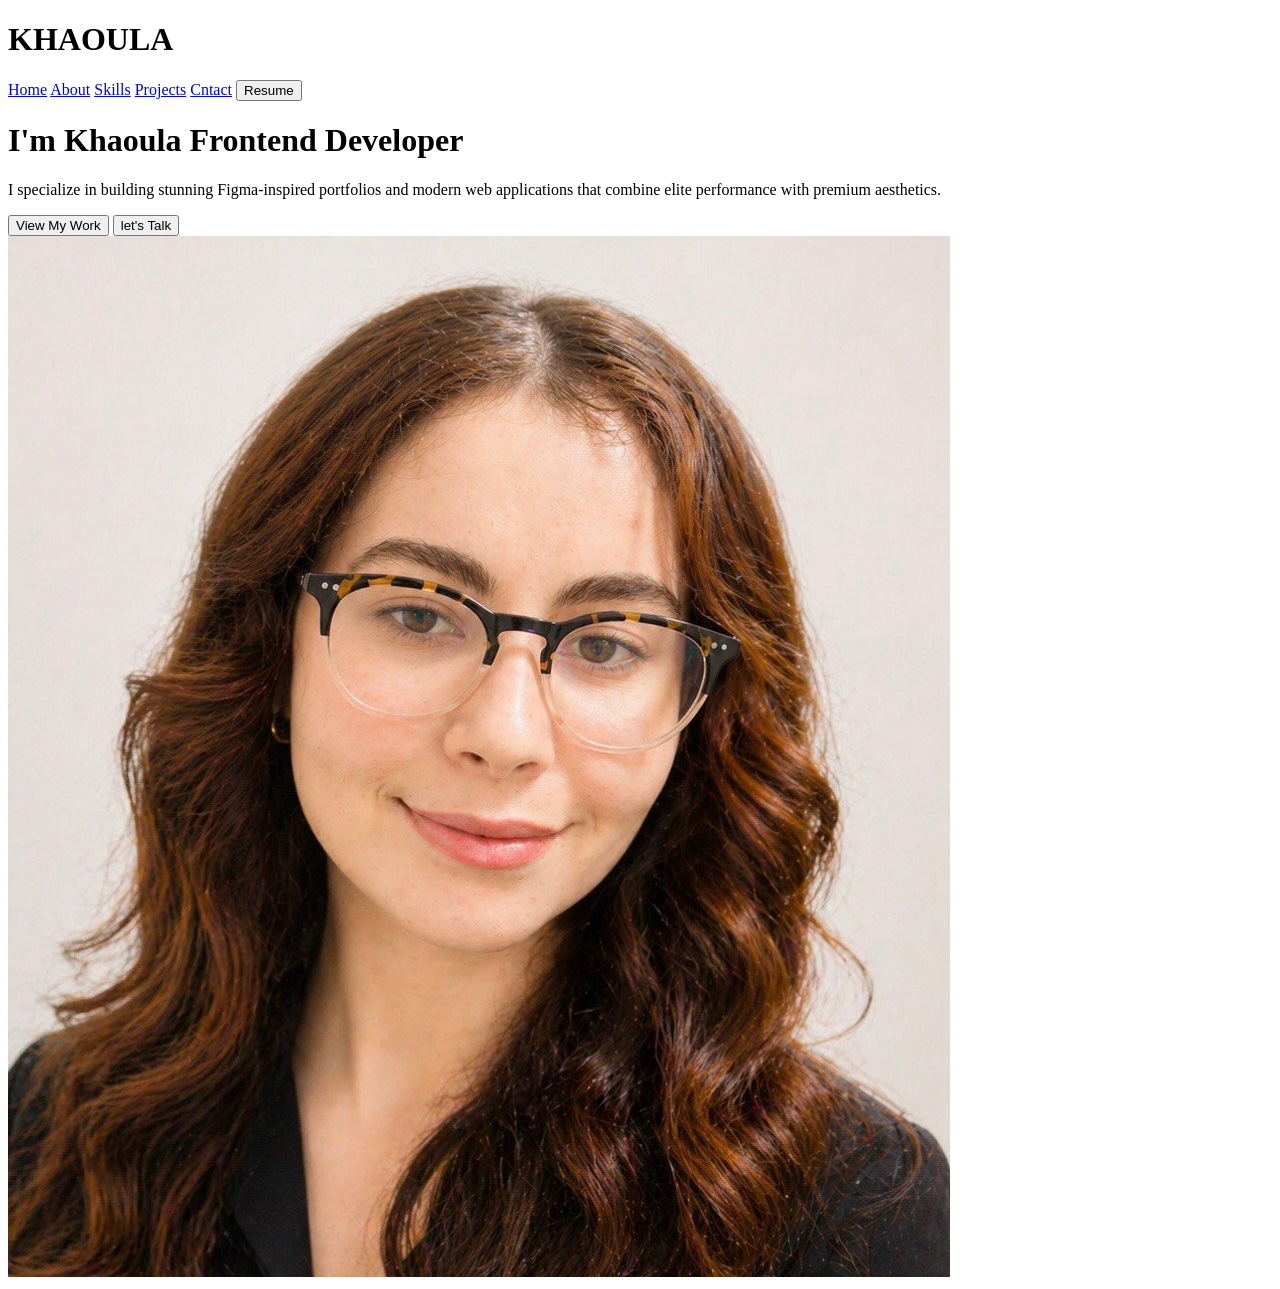
==== html-css/ex1/index.html @ 716d188d "introduction added" ====
<!DOCTYPE html>
<html lang="en">
<head>
    <meta charset="UTF-8">
    <meta name="viewport" content="width=device-width, initial-scale=1.0">
    <title>Khaoula's Portfolio</title>
</head>
<body>
    <header>
        <h1>KHAOULA</h1>
        <a href="#">Home</a>
        <a href="#">About</a>
        <a href="#">Skills</a>
        <a href="#">Projects</a>
        <a href="#">Cntact</a>
        <button>Resume</button>
    </header>
    <div class="container">
        <div class="title">
            <h1>I'm <b>Khaoula</b> Frontend Developer</h1>
        </div>
        <div class="text">
            <p>I specialize in building stunning Figma-inspired portfolios and modern web applications that combine elite performance with premium aesthetics.</p>
        </div>
        <div class="buttons">
            <button>View My Work</button>
            <button>let's Talk</button>
        </div>
    </div>
    <div class="image">
        <img src="cv.jpg" alt="Profile Photo">
    </div>
</body>
</html>
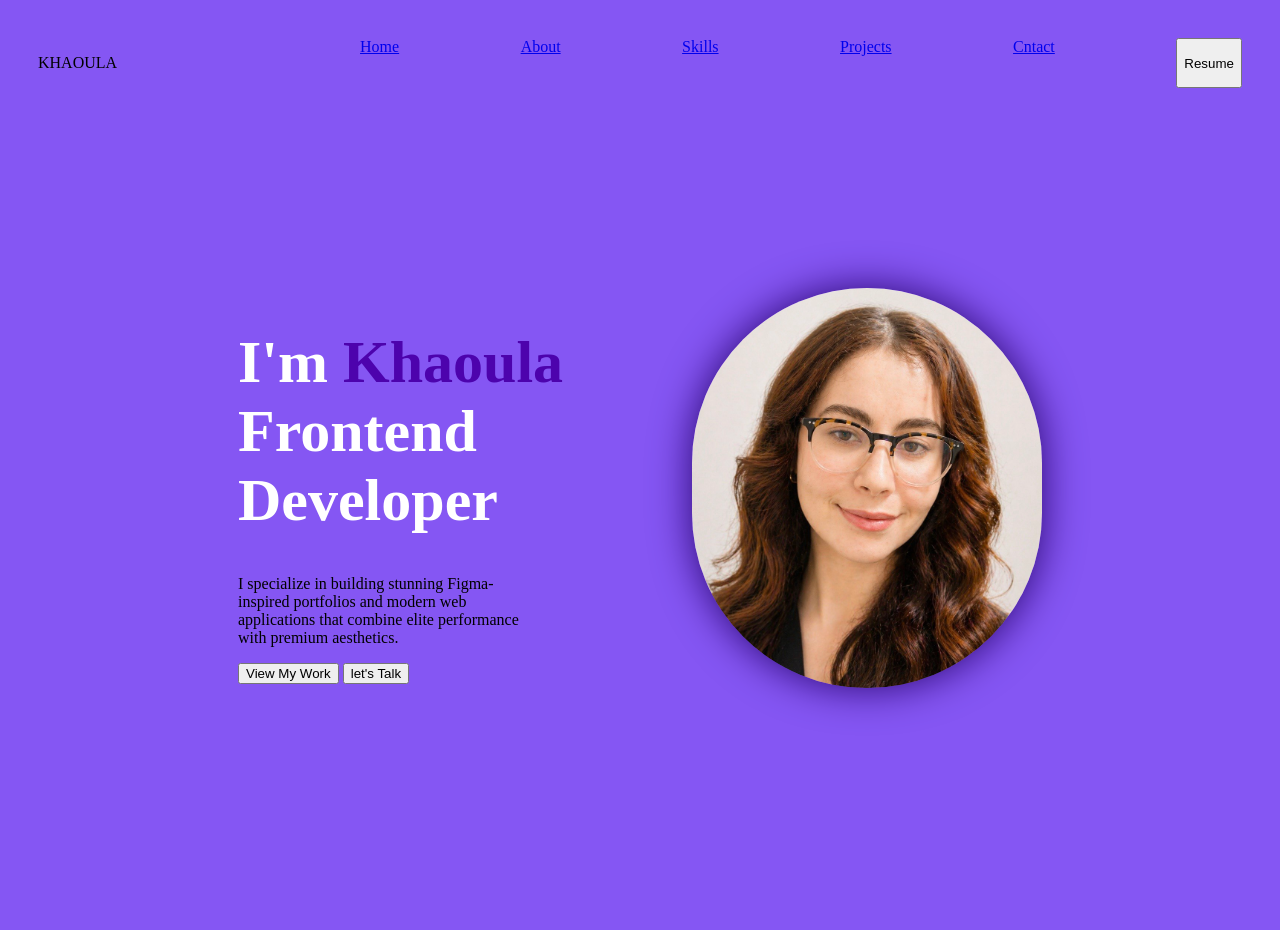
==== commit f0ae7402: "start adding the styling" ====
--- a/html-css/ex1/index.html
+++ b/html-css/ex1/index.html
@@ -3,11 +3,14 @@
 <head>
     <meta charset="UTF-8">
     <meta name="viewport" content="width=device-width, initial-scale=1.0">
+    <link rel="stylesheet" href="style.css">
     <title>Khaoula's Portfolio</title>
 </head>
 <body>
     <header>
-        <h1>KHAOULA</h1>
+        <p class="logo">KHAOULA</p>
+       
+        <div class="nav"></div>
         <a href="#">Home</a>
         <a href="#">About</a>
         <a href="#">Skills</a>
@@ -15,20 +18,24 @@
         <a href="#">Cntact</a>
         <button>Resume</button>
     </header>
+    
     <div class="container">
-        <div class="title">
-            <h1>I'm <b>Khaoula</b> Frontend Developer</h1>
+        <div class="left">
+            <h1 class="title">I'm <strong>Khaoula</strong> Frontend Developer</h1>
+        
+        
+            <p class="text">I specialize in building stunning Figma-inspired portfolios and modern web applications that combine elite performance with premium aesthetics.</p>
+        
+            <div class="buttons">
+                <button>View My Work</button>
+                <button>let's Talk</button>
+            </div>
         </div>
-        <div class="text">
-            <p>I specialize in building stunning Figma-inspired portfolios and modern web applications that combine elite performance with premium aesthetics.</p>
-        </div>
-        <div class="buttons">
-            <button>View My Work</button>
-            <button>let's Talk</button>
-        </div>
-    </div>
-    <div class="image">
+            
+        <div class="image">
         <img src="cv.jpg" alt="Profile Photo">
     </div>
+    </div>
+    
 </body>
 </html>
--- a/html-css/ex1/style.css
+++ b/html-css/ex1/style.css
@@ -0,0 +1,38 @@
+body{
+    padding: 30px;
+    background-color: rgb(133, 86, 243);
+    align-items: center;
+
+}
+
+header{
+    display: flex;
+    justify-content: space-between;
+
+}
+
+.container{
+    display: flex;
+    justify-content: space-between;
+    padding: 200px;
+}
+.title{
+    width: 400px;
+    color: #fff ;
+    font-size: 60px;
+}
+
+.text{
+    width: 300px;
+}
+strong{
+    color: rgb(77, 3, 173);
+
+}
+
+img{
+    border-radius: 999px;
+    width: 350px;
+    height: 400px;
+    box-shadow:  0px 0px 40px rgb(41, 3, 110);
+}
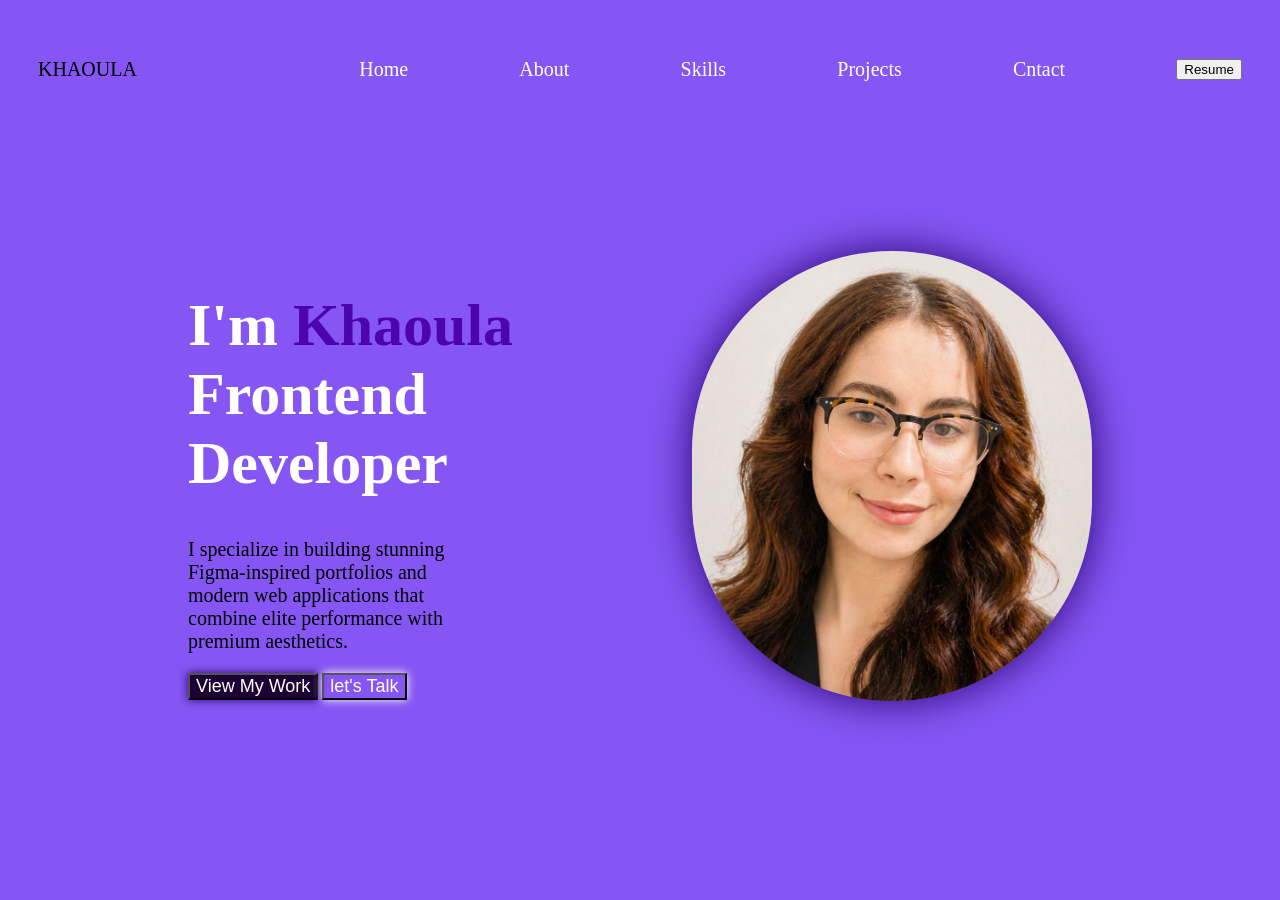
==== commit 52cf3772: "commited" ====
--- a/html-css/ex1/index.html
+++ b/html-css/ex1/index.html
@@ -27,8 +27,8 @@
             <p class="text">I specialize in building stunning Figma-inspired portfolios and modern web applications that combine elite performance with premium aesthetics.</p>
         
             <div class="buttons">
-                <button>View My Work</button>
-                <button>let's Talk</button>
+                <button class="btn1">View My Work</button>
+                <button class="btn2">let's Talk</button>
             </div>
         </div>
             
--- a/html-css/ex1/style.css
+++ b/html-css/ex1/style.css
@@ -2,19 +2,26 @@
     padding: 30px;
     background-color: rgb(133, 86, 243);
     align-items: center;
+    object-fit: cover;
 
 }
 
 header{
     display: flex;
     justify-content: space-between;
-
+    font-size: 20px;
+    align-items: center;
 }
 
+header a{
+    text-decoration: none;
+    color: white;
+    
+}
 .container{
     display: flex;
     justify-content: space-between;
-    padding: 200px;
+    padding: 150px;
 }
 .title{
     width: 400px;
@@ -24,6 +31,7 @@
 
 .text{
     width: 300px;
+    font-size: 20px;
 }
 strong{
     color: rgb(77, 3, 173);
@@ -32,7 +40,27 @@
 
 img{
     border-radius: 999px;
-    width: 350px;
-    height: 400px;
+    width: 400px;
+    height: 450px;
     box-shadow:  0px 0px 40px rgb(41, 3, 110);
+}
+
+.button{
+    margin-top: 30px;
+    
+
+}
+.btn1{
+    background-color: rgb(29, 3, 51);
+    color: white; 
+    box-shadow: 0 0 10px rgb(41, 3, 110);
+    font-size: 18px;
+}
+
+.btn2{
+    background-color: transparent;
+    color: white;
+    box-shadow: 0 0 10px white;
+    font-size: 18px;
+
 }
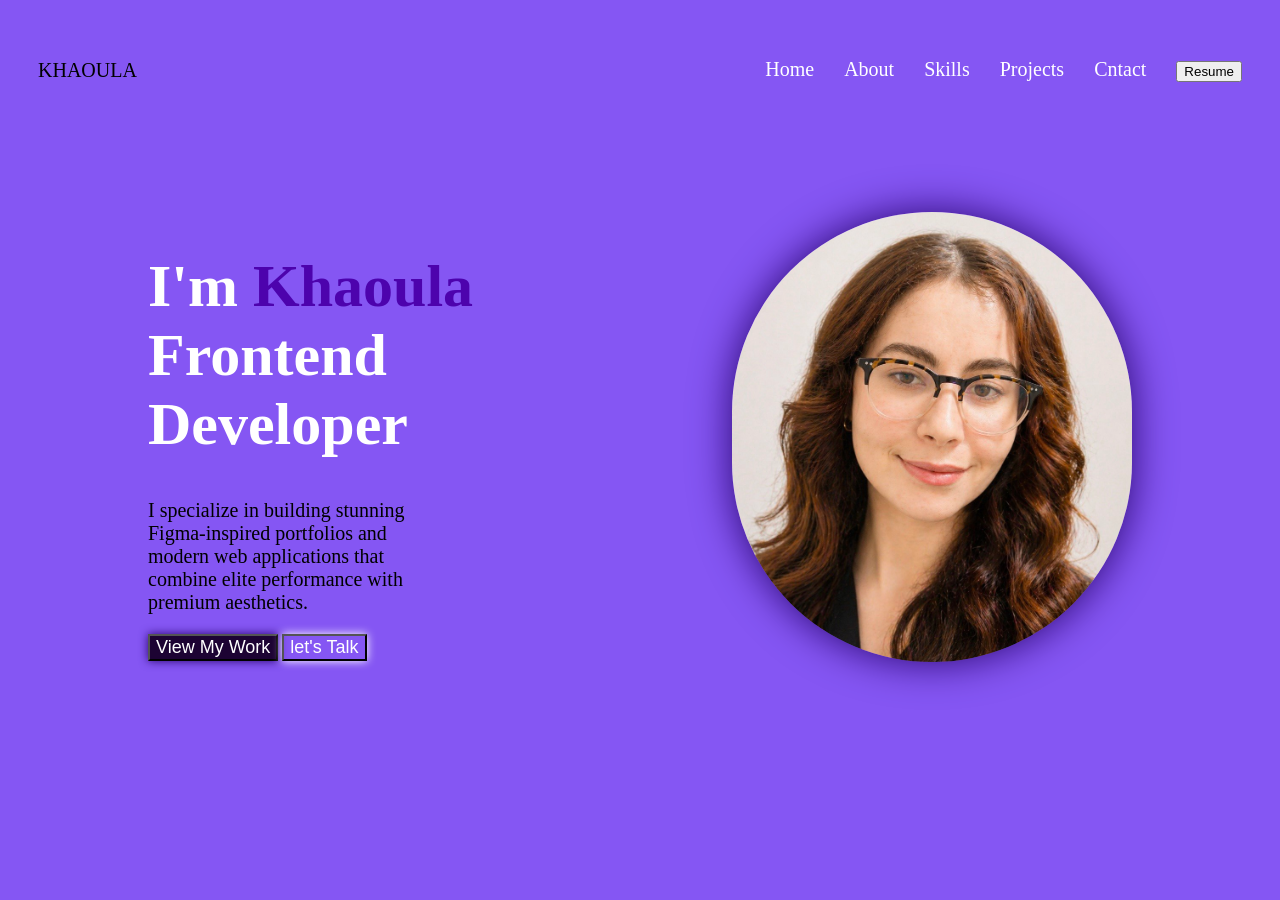
==== commit 2aadccb9: "changing some elements and their styles" ====
--- a/html-css/ex1/index.html
+++ b/html-css/ex1/index.html
@@ -9,14 +9,23 @@
 <body>
     <header>
         <p class="logo">KHAOULA</p>
+        <ul>
+            <li><div class="nav"></div></li>
+            <li><a href="#">Home</a></li>
+            <li><a href="#">About</a></li>
+            <li><a href="#">Skills</a></li>
+            <li><a href="#">Projects</a></li>
+            <li><a href="#">Cntact</a></li>
+            <li><button>Resume</button></li>
+        </ul>
        
-        <div class="nav"></div>
-        <a href="#">Home</a>
-        <a href="#">About</a>
-        <a href="#">Skills</a>
-        <a href="#">Projects</a>
-        <a href="#">Cntact</a>
-        <button>Resume</button>
+        
+        
+        
+        
+        
+        
+        
     </header>
     
     <div class="container">
--- a/html-css/ex1/style.css
+++ b/html-css/ex1/style.css
@@ -12,16 +12,25 @@
     font-size: 20px;
     align-items: center;
 }
+header ul{
+    display: flex;
+    gap: 30px;
+    text-decoration: none;
+    list-style: none;
 
+
+}
 header a{
     text-decoration: none;
     color: white;
-    
+
 }
+
+
 .container{
     display: flex;
     justify-content: space-between;
-    padding: 150px;
+    padding: 110px;
 }
 .title{
     width: 400px;
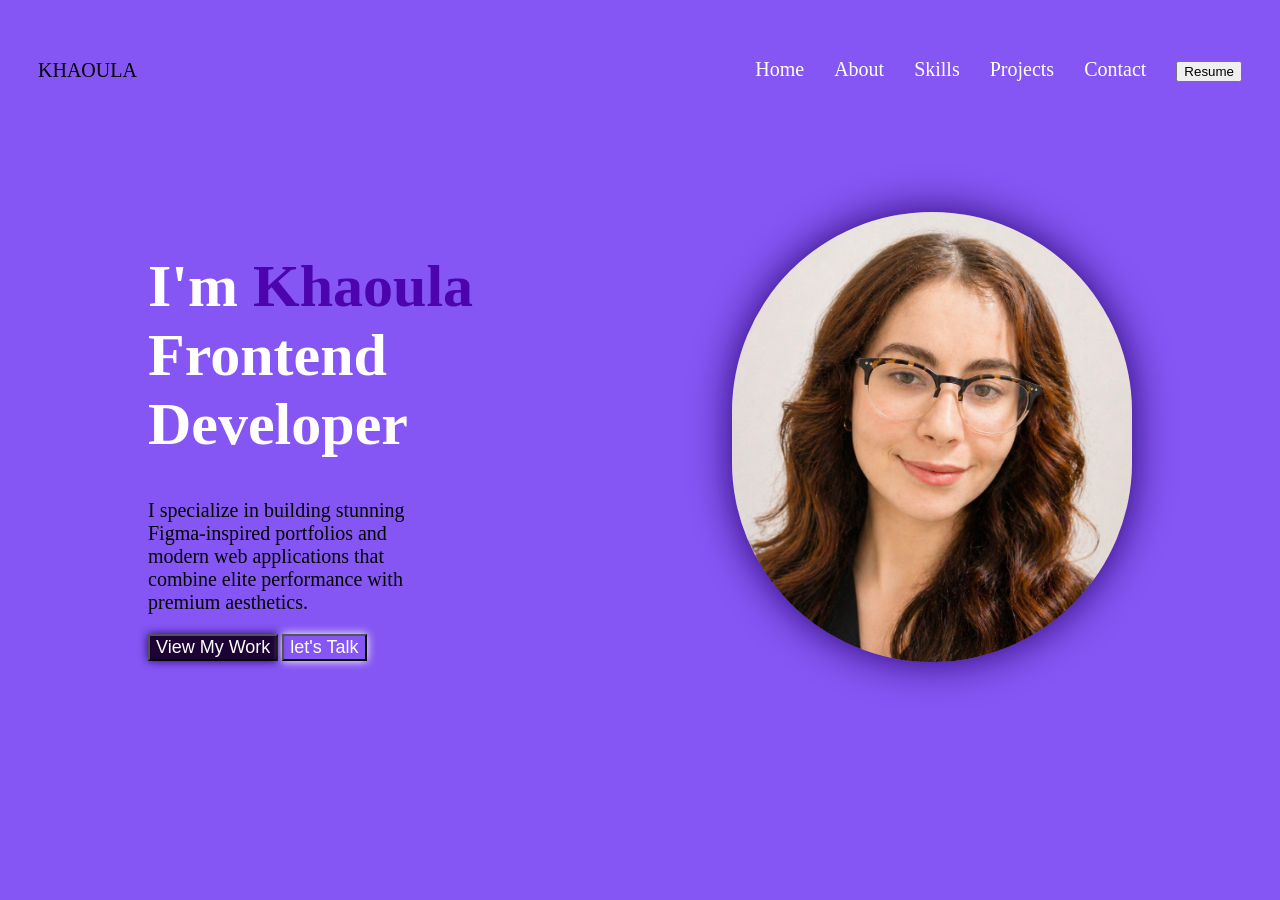
==== commit aea111c5: "links and about page added" ====
--- a/html-css/ex1/index.html
+++ b/html-css/ex1/index.html
@@ -11,20 +11,14 @@
         <p class="logo">KHAOULA</p>
         <ul>
             <li><div class="nav"></div></li>
-            <li><a href="#">Home</a></li>
-            <li><a href="#">About</a></li>
-            <li><a href="#">Skills</a></li>
-            <li><a href="#">Projects</a></li>
-            <li><a href="#">Cntact</a></li>
+            <li><a href="index.html">Home</a></li>
+            <li><a href="about.html">About</a></li>
+            <li><a href="skills.html">Skills</a></li>
+            <li><a href="projects.html">Projects</a></li>
+            <li><a href="contact.html">Contact</a></li>
             <li><button>Resume</button></li>
         </ul>
        
-        
-        
-        
-        
-        
-        
         
     </header>
     
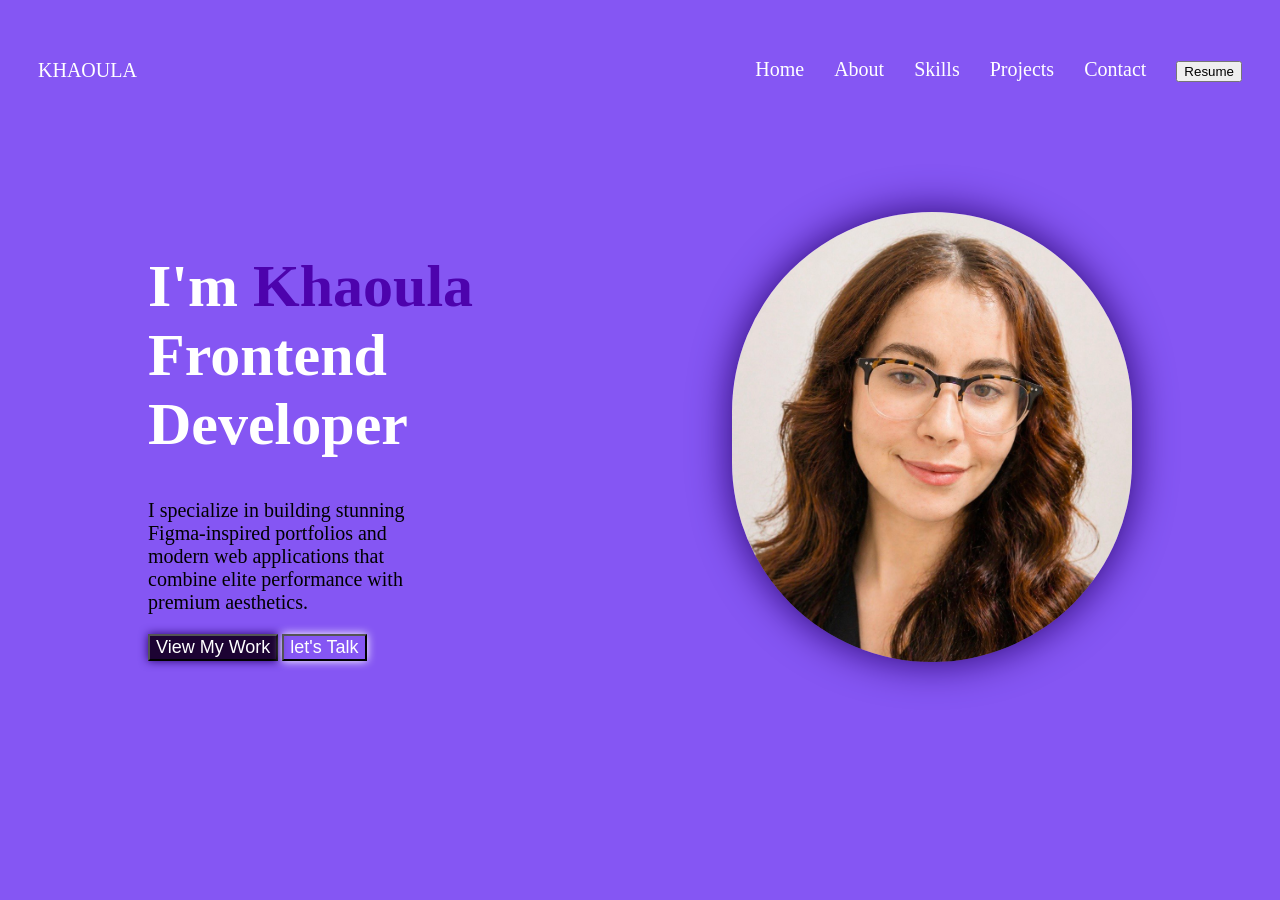
==== commit 87d290bd: "commited" ====
--- a/html-css/ex1/index.html
+++ b/html-css/ex1/index.html
@@ -8,7 +8,7 @@
 </head>
 <body>
     <header>
-        <p class="logo">KHAOULA</p>
+        <p class="logo"><a href="index.html">KHAOULA</a></p>
         <ul>
             <li><div class="nav"></div></li>
             <li><a href="index.html">Home</a></li>
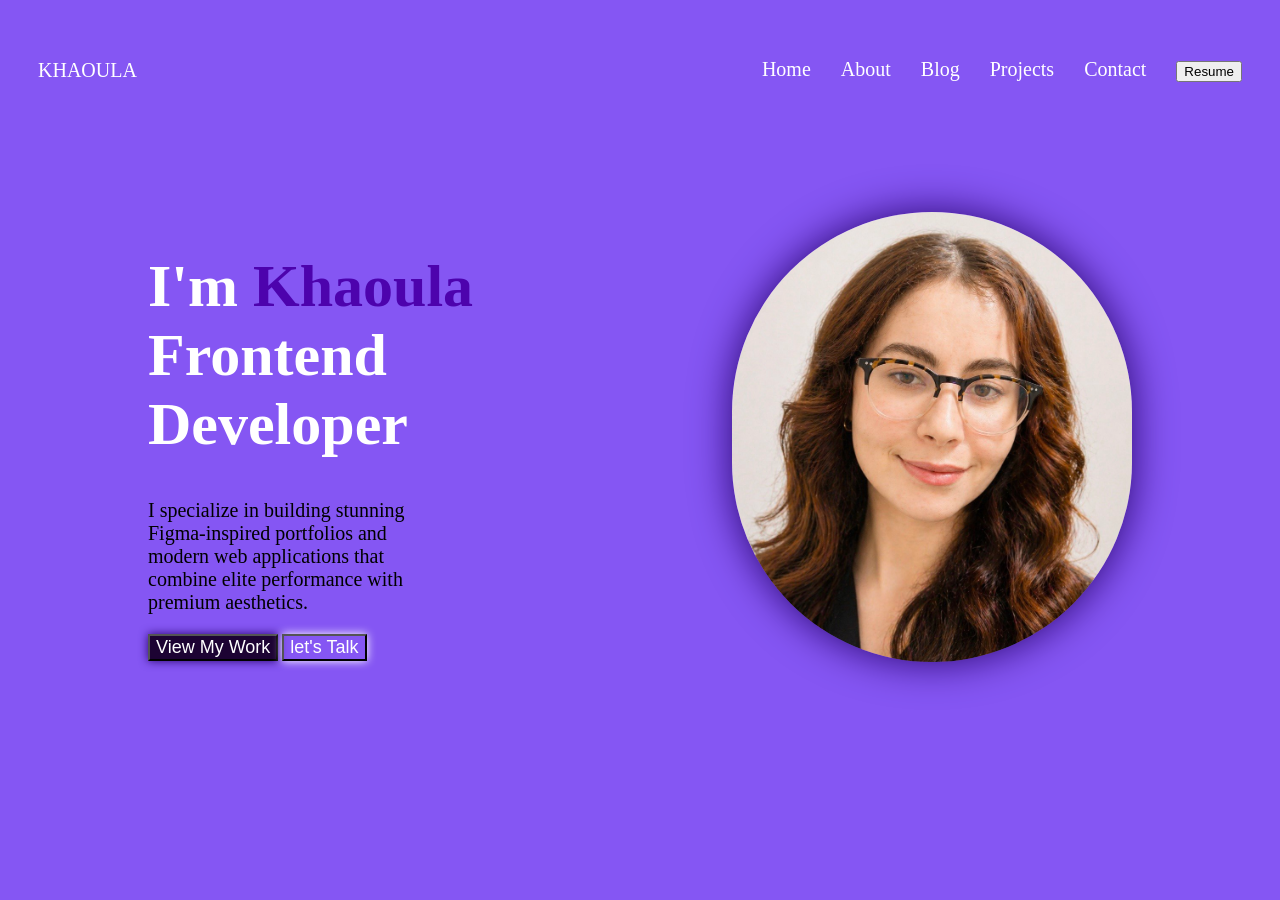
==== commit 54309ffb: "commited" ====
--- a/html-css/ex1/index.html
+++ b/html-css/ex1/index.html
@@ -13,7 +13,7 @@
             <li><div class="nav"></div></li>
             <li><a href="index.html">Home</a></li>
             <li><a href="about.html">About</a></li>
-            <li><a href="skills.html">Skills</a></li>
+            <li><a href="blog.html">Blog</a></li>
             <li><a href="projects.html">Projects</a></li>
             <li><a href="contact.html">Contact</a></li>
             <li><button>Resume</button></li>
@@ -37,7 +37,7 @@
             
         <div class="image">
         <img src="cv.jpg" alt="Profile Photo">
-    </div>
+        </div>
     </div>
     
 </body>
